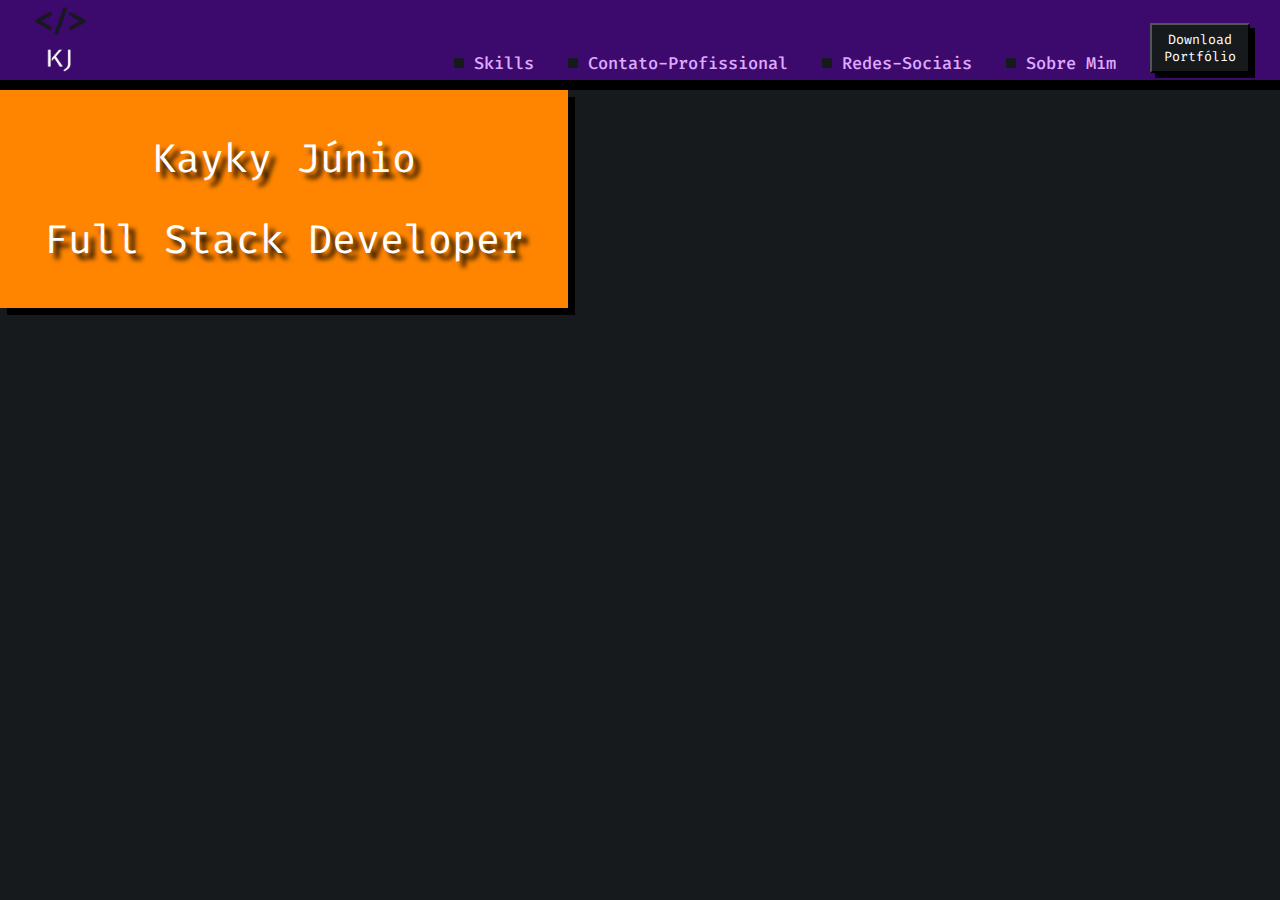
==== home.html @ 22f33441 "Organization of components" ====
<!DOCTYPE html>
<html lang="pt-BR">

<head>
    <meta charset="UTF-8" />
    <meta name="viewport" content="width=device-width, initial-scale=1.0" />

    <link rel="shortcut icon" href="" type="image/x-icon" />
    <link rel="preconnect" href="https://fonts.googleapis.com" />
    <!--Baixa a font que eu quero usar do google fonts-->
    <link rel="preconnect" href="https://fonts.gstatic.com" crossorigin />
    <link
        href="https://fonts.googleapis.com/css2?family=Fira+Code:wght@500&family=Poppins:ital,wght@1,200&family=Roboto+Serif:ital,opsz,wght@1,8..144,200&family=Roboto:ital,wght@1,100&display=swap"
        rel="stylesheet" />
    <link rel="stylesheet" href="css/reset.css" />
    <!--Sempre colocar o reset antes de outros links css-->
    <link rel="stylesheet" href="css/main1.css" />
    <link rel="stylesheet" href="css/components/title.css">
    <link rel="stylesheet" href="css/components/subtitle.css">
    <link rel="stylesheet" href="css/components/box.css">
    <link rel="stylesheet" href="css/components/button_donwload.css">
    <link rel="stylesheet" href="css/components/action.css">
    <link rel="stylesheet" href="css/components/header.css">
    <title>Portfólio - Dev Kayky Júnio</title>
</head>

<body>
    <header class="header">
        <img src="assets/imgs/gmail_profile_logo.png" class="Logo_header" alt="" />
        <nav>
            <a class="action" href="" lang="en">Skills</a>
            <a class="action" href="">Contato-Profissional</a>
            <a class="action" href="">Redes-Sociais</a>
            <a class="action" href="">Sobre Mim</a>
            <button class="button_download">Download Portfólio</button>
        </nav>
    </header>

    <div class="box">
        <h1 class="title">Kayky Júnio</h1>
        <h2 class="subtitle">Full Stack Developer</h2>
    </div>
</body>

</html>
---- css/main1.css ----
@charset "UTF-8";

body {
    background-color: #161a1d;
}
---- css/components/title.css ----
.title {
    font-family: "Fira Code", sans-serif;
    font-size: 40px;
    color: #FFFFFF;
    text-shadow: 6px 6px 5px #000;
}
---- css/components/subtitle.css ----
.subtitle {
    font-family: "Fira Code", sans-serif;
    font-size: 40px;
    color: #fff;
    text-shadow: 6px 6px 5px #000;
}
---- css/components/box.css ----
.box {
    display: inline-block;
    background-color: #ff8500;
    box-shadow: 7px 7px 0 #000;
    text-align: center;
   padding: 42px 44px;
}

.box .title { /* Box herda h1, herda seus filhos*/
    margin-bottom: 28px;
}
---- css/components/button_donwload.css ----
.button_download {
    display: inline-block;
    background-color:#161a1d;
    color: #FFFFFF;
    font-family: "Fira Code", sans-serif;
    margin-right: 30px;
    height: 50px;
    width: 100px;
    position: relative;
    bottom: 7px;
    box-shadow: 5px 5px 0px #000;
    transition: transform 200ms linear; /*cria uma transição de animação quando o mouse passa por cima atravez da transform*/
}

.button_download:hover {
    transform: scale(1.09); /* Muda o tamanho do botão quando o mouse passa por cima */
    
}
---- css/components/action.css ----
.action {
    display: inline-flex;
    color: #e0aaff;
    font-size: 17px;
    font-family: "Fira Code", sans-serif; /* Uma segunda familia de font pode ser carregada caso o navegador não tenha a primeira*/
    font-weight: 500; /* Peso da font */
    text-decoration: none; /* Tira o traço debaixo de uma font, site para decoration: mdn text decoration*/
    margin-right: 30px; /*Coloca um espaçamento de 30px entre os links do header*/
    align-items: center;
    transition: transform 100ms linear;
}

.action:hover {
    color: #FFFFFF;
    transform: scale(1.09);
}

.action::before { /*Pseudo-Elemento, elemento vazio criado no Css*, praticamente o quadradinho antes das palavras*/
    content: ""; /* Obrigatorio no Pseudo-elemento, pois o mesmo necessita de um conteudo*/
    background-color: #161a1d;
    height: 10px;
    width: 10px;
    margin-right: 10px;
}
---- css/components/header.css ----
.header {
    display: flex;
    background-color: #3c096c;
    border-bottom: 10px solid #000;
    justify-content: space-between;
    align-items: flex-end;
}

.Logo_header {
    height: 80px;
    width: 70px;
    margin-left: 25px;
}
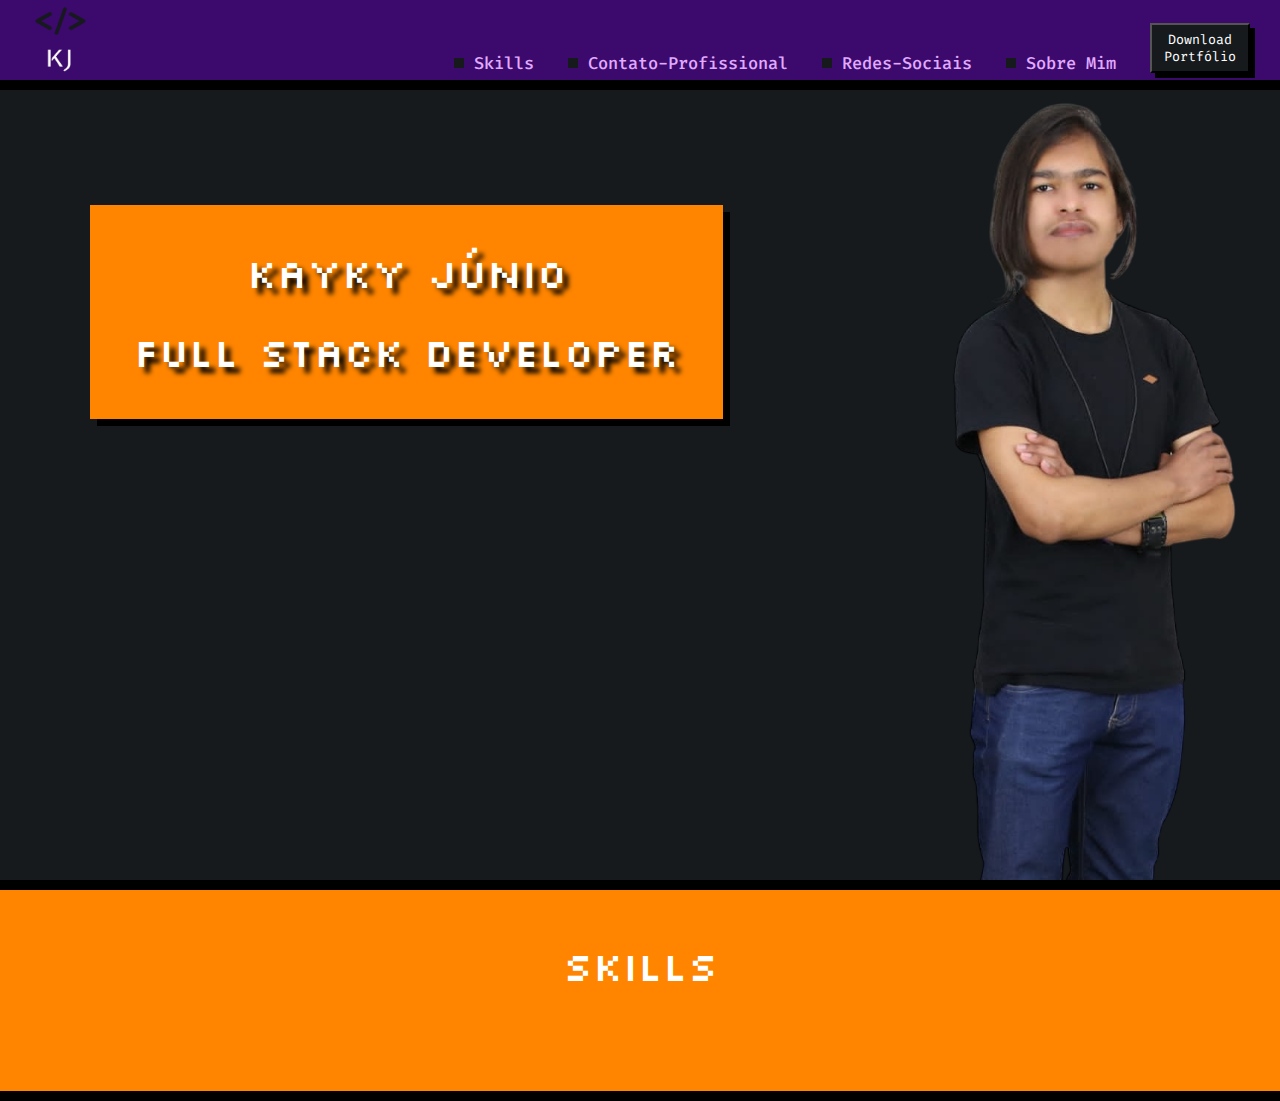
==== commit 6bc17888: "Create the section and changing the main font" ====
--- a/home.html
+++ b/home.html
@@ -6,21 +6,22 @@
     <meta name="viewport" content="width=device-width, initial-scale=1.0" />
 
     <link rel="shortcut icon" href="" type="image/x-icon" />
-    <link rel="preconnect" href="https://fonts.googleapis.com" />
-    <!--Baixa a font que eu quero usar do google fonts-->
-    <link rel="preconnect" href="https://fonts.gstatic.com" crossorigin />
+    <link rel="preconnect" href="https://fonts.googleapis.com">
+    <link rel="preconnect" href="https://fonts.gstatic.com" crossorigin>
     <link
-        href="https://fonts.googleapis.com/css2?family=Fira+Code:wght@500&family=Poppins:ital,wght@1,200&family=Roboto+Serif:ital,opsz,wght@1,8..144,200&family=Roboto:ital,wght@1,100&display=swap"
-        rel="stylesheet" />
+        href="https://fonts.googleapis.com/css2?family=Fira+Code:wght@300..700&family=Silkscreen:wght@400;700&display=swap"
+        rel="stylesheet">
     <link rel="stylesheet" href="css/reset.css" />
     <!--Sempre colocar o reset antes de outros links css-->
     <link rel="stylesheet" href="css/main1.css" />
+    <link rel="stylesheet" href="css/components/header.css">
+    <link rel="stylesheet" href="css/components/button_donwload.css">
     <link rel="stylesheet" href="css/components/title.css">
     <link rel="stylesheet" href="css/components/subtitle.css">
     <link rel="stylesheet" href="css/components/box.css">
-    <link rel="stylesheet" href="css/components/button_donwload.css">
     <link rel="stylesheet" href="css/components/action.css">
-    <link rel="stylesheet" href="css/components/header.css">
+    <link rel="stylesheet" href="css/components/banner.css">
+    <link rel="stylesheet" href="css/components/section.css">
     <title>Portfólio - Dev Kayky Júnio</title>
 </head>
 
@@ -36,10 +37,16 @@
         </nav>
     </header>
 
-    <div class="box">
-        <h1 class="title">Kayky Júnio</h1>
-        <h2 class="subtitle">Full Stack Developer</h2>
-    </div>
+    <section class="banner">
+        <div class="box">
+            <h1 class="title">Kayky Júnio</h1>
+            <h2 class="subtitle">Full Stack Developer</h2>
+        </div>
+    </section>
+
+    <section class="section">
+        <h2 class="title -second">Skills</h2>
+    </section>
 </body>
 
 </html>--- a/css/components/button_donwload.css
+++ b/css/components/button_donwload.css
@@ -14,5 +14,4 @@
 
 .button_download:hover {
     transform: scale(1.09); /* Muda o tamanho do botão quando o mouse passa por cima */
-    
 }--- a/css/components/title.css
+++ b/css/components/title.css
@@ -1,6 +1,12 @@
 .title {
-    font-family: "Fira Code", sans-serif;
+    font-family: "Silkscreen", sans-serif;
     font-size: 40px;
     color: #FFFFFF;
     text-shadow: 6px 6px 5px #000;
+}
+
+.title.-second{
+    color: #FFF;
+    text-shadow: none;
+    text-align: center;
 }--- a/css/components/subtitle.css
+++ b/css/components/subtitle.css
@@ -1,5 +1,5 @@
 .subtitle {
-    font-family: "Fira Code", sans-serif;
+    font-family: "Silkscreen", sans-serif;
     font-size: 40px;
     color: #fff;
     text-shadow: 6px 6px 5px #000;
--- a/css/components/banner.css
+++ b/css/components/banner.css
@@ -0,0 +1,15 @@
+.banner{
+    box-sizing: border-box;
+    background-image: url(../../assets/imgs/Eu-Photoroom.png);
+    height: 800px;
+    width: 1500px;
+    background-position: right top;
+    background-repeat: no-repeat;
+    border-bottom: 10px solid #000;
+    background-size: contain;
+}
+
+.banner .box{
+    margin-top: 115px;
+    margin-left: 90px;
+}--- a/css/components/section.css
+++ b/css/components/section.css
@@ -0,0 +1,6 @@
+.section{
+    background-color: #ff8500;
+    padding-top: 50px;
+    padding-bottom: 100px;
+    border-bottom: 10px solid #000;
+}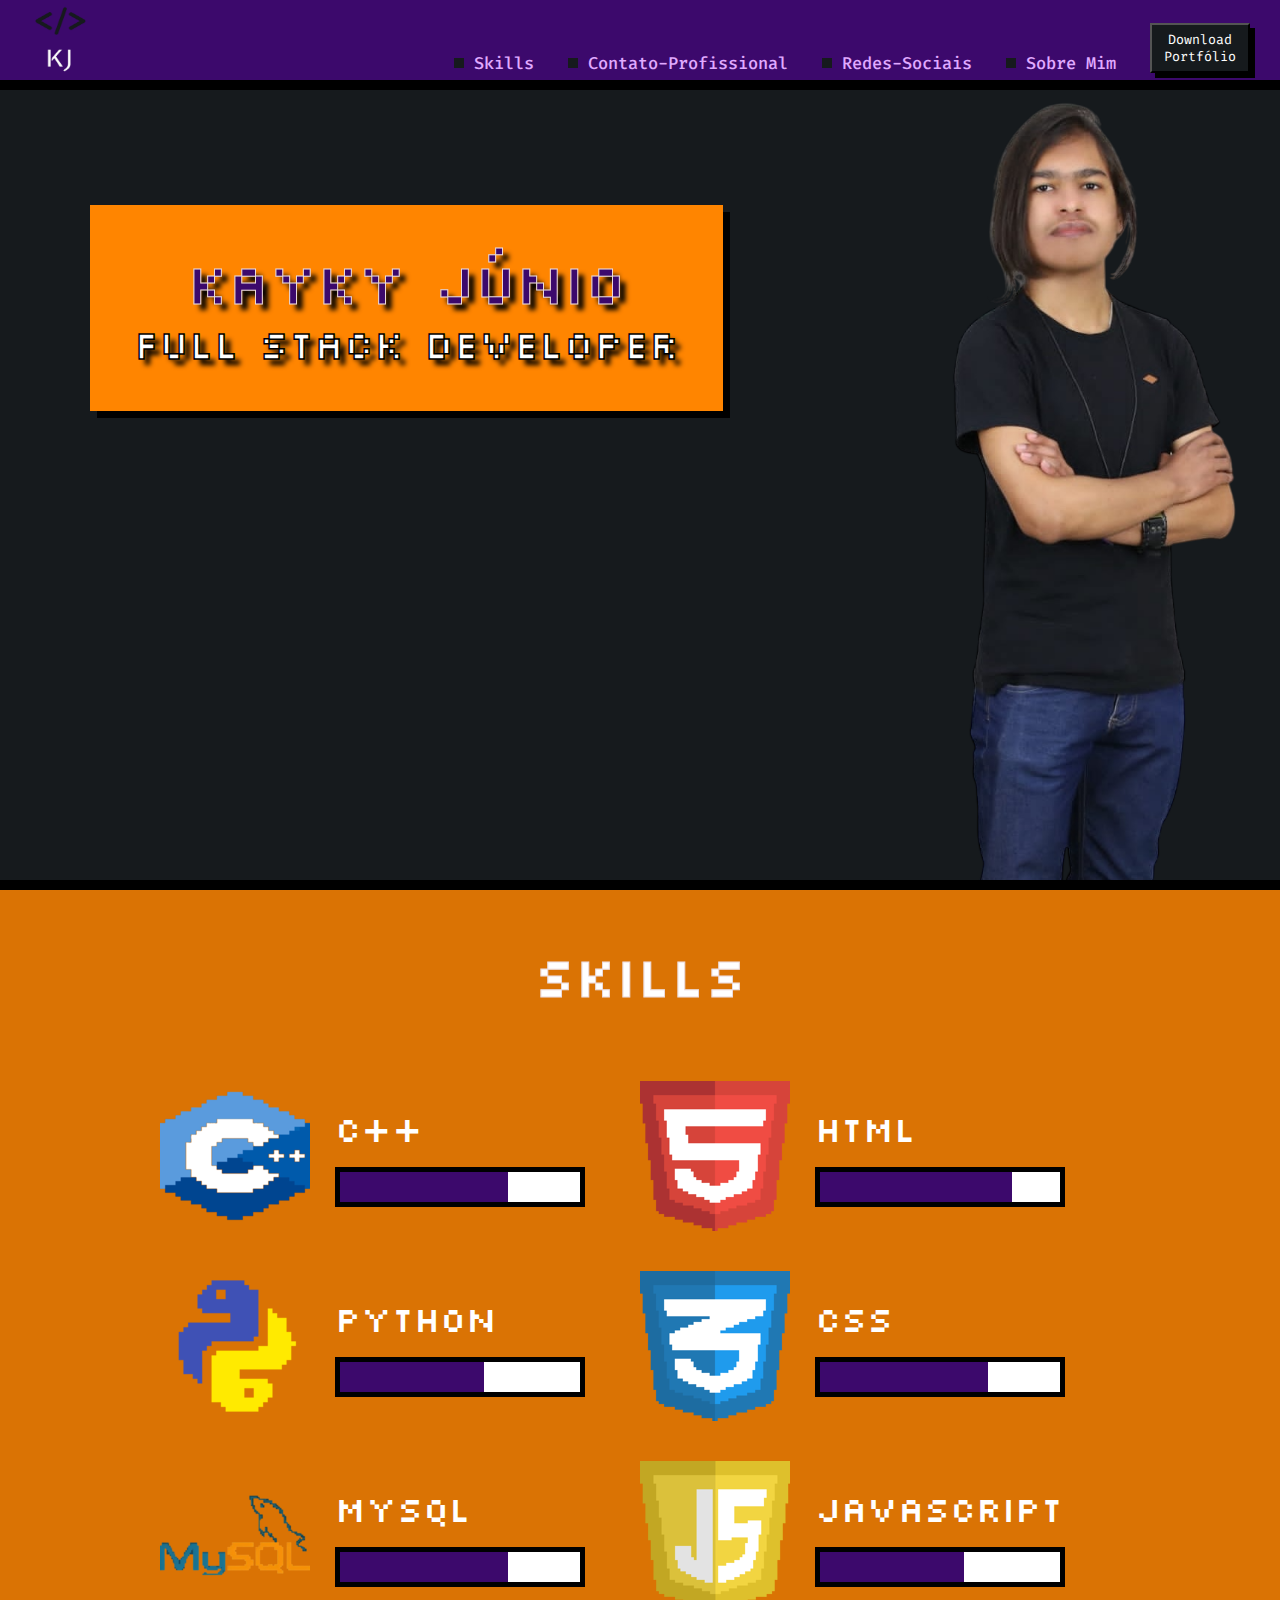
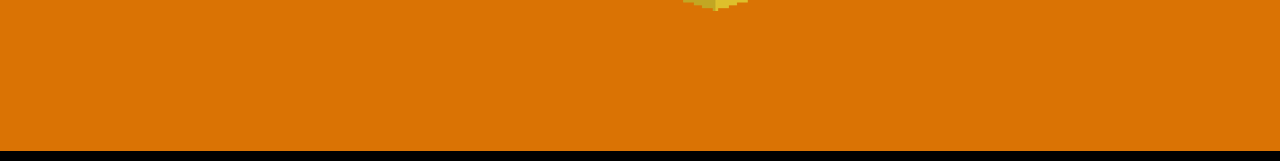
==== commit 76d28c06: "Creating the skills section: wrapper, progress-bar, icon, main-title and skill" ====
--- a/home.html
+++ b/home.html
@@ -16,13 +16,16 @@
     <link rel="stylesheet" href="css/main1.css" />
     <link rel="stylesheet" href="css/components/header.css">
     <link rel="stylesheet" href="css/components/button_donwload.css">
-    <link rel="stylesheet" href="css/components/title.css">
+    <link rel="stylesheet" href="css/components/main-title.css">
     <link rel="stylesheet" href="css/components/subtitle.css">
     <link rel="stylesheet" href="css/components/box.css">
     <link rel="stylesheet" href="css/components/action.css">
     <link rel="stylesheet" href="css/components/banner.css">
     <link rel="stylesheet" href="css/components/section.css">
-    <title>Portfólio - Dev Kayky Júnio</title>
+    <link rel="stylesheet" href="css/components/skill.css">
+    <link rel="stylesheet" href="css/components/progress-bar.css">
+    <link rel="stylesheet" href="css/components/wrapper-skill.css">
+    <title>Dev Kayky Júnio</title>
 </head>
 
 <body>
@@ -39,13 +42,63 @@
 
     <section class="banner">
         <div class="box">
-            <h1 class="title">Kayky Júnio</h1>
+            <h1 class="main-title">Kayky Júnio</h1>
             <h2 class="subtitle">Full Stack Developer</h2>
         </div>
     </section>
 
     <section class="section">
-        <h2 class="title -second">Skills</h2>
+        <h2 class="main-title -second">Skills</h2>
+
+        <div class="wrapper-skill">
+            <article class="skill">
+                <img class="icon" src="assets/imgs/c++-pixel-art.png" alt="">
+                <div class="right-side">
+                    <h3 class="title">C++</h3>
+                    <progress class="progress-bar" max="100" value="70">70%</progress>
+                </div>
+            </article>
+
+            <article class="skill">
+                <img class="icon" src="assets/imgs/html-pixel-art.png" alt="">
+                <div class="right-side">
+                    <h3 class="title">HTML</h3>
+                    <progress class="progress-bar" max="100" value="80">80%</progress>
+                </div>
+            </article>
+
+            <article class="skill">
+                <img class="icon" src="assets/imgs/python-pixel-art.png" alt="">
+                <div class="right-side">
+                    <h3 class="title">Python</h3>
+                    <progress class="progress-bar" max="100" value="60">60%</progress>
+                </div>
+            </article>            
+
+            <article class="skill">
+                <img class="icon" src="assets/imgs/css-pixel-art .png" alt="">
+                <div class="right-side">
+                    <h3 class="title">CSS</h3>
+                    <progress class="progress-bar" max="100" value="70">70%</progress>
+                </div>
+            </article>
+
+            <article class="skill">
+                <img class="icon" src="assets/imgs/mysql-pixel-art.png" alt="">
+                <div class="right-side">
+                    <h3 class="title">MySql</h3>
+                    <progress class="progress-bar" max="100" value="70">70%</progress>
+                </div>
+            </article>
+
+            <article class="skill">
+                <img class="icon" src="assets/imgs/javascript-pixel-art.png" alt="">
+                <div class="right-side">
+                    <h3 class="title">JavaScript</h3>
+                    <progress class="progress-bar" max="100" value="60">60%</progress>
+                </div>
+            </article>
+        </div>
     </section>
 </body>
 
--- a/css/components/main-title.css
+++ b/css/components/main-title.css
@@ -0,0 +1,13 @@
+.main-title {
+    font-family: "Silkscreen", sans-serif;
+    font-size: 55px;
+    color: #3c096c;
+    text-shadow: 6px 6px 5px #000;
+    -webkit-text-stroke: 1px #ebdada;
+}
+
+.main-title.-second{
+    color: #FFFFFF;
+    text-shadow: none;
+    text-align: center;
+}--- a/css/components/subtitle.css
+++ b/css/components/subtitle.css
@@ -3,4 +3,5 @@
     font-size: 40px;
     color: #fff;
     text-shadow: 6px 6px 5px #000;
+    -webkit-text-stroke: 1.5px black;
 }--- a/css/components/section.css
+++ b/css/components/section.css
@@ -1,6 +1,10 @@
 .section{
-    background-color: #ff8500;
+    background-color: #ff8400d7;
     padding-top: 50px;
     padding-bottom: 100px;
     border-bottom: 10px solid #000;
+}
+
+.section .main-title {
+    margin-bottom: 70px;
 }--- a/css/components/skill.css
+++ b/css/components/skill.css
@@ -0,0 +1,23 @@
+.skill {
+    display: flex;
+    align-items: center;
+    font-family: "Silkscreen", sans-serif;
+    font-size: 35px;
+    color: #FFFFFF;
+    margin-right: 50px;
+}
+
+.skill .icon {
+    margin-right: 25px;
+    width: 150px;
+}
+
+.skill .title {
+    margin-bottom: 16px;
+}
+
+.skill .right-side {
+    display: flex;
+    flex-direction: column;
+    justify-content: space-around;
+}--- a/css/components/progress-bar.css
+++ b/css/components/progress-bar.css
@@ -0,0 +1,15 @@
+.progress-bar {
+    background-color: #FFFFFF;
+    height: 40px;
+    border: 5px solid #000000;
+    font-size: 25px;
+    box-sizing: border-box;
+}
+
+.progress-bar.progress-bar::-webkit-progress-bar{
+    background-color: #FFFFFF;
+}
+
+.progress-bar.progress-bar::-webkit-progress-value {
+    background-color: #3c096c;
+}--- a/css/components/wrapper-skill.css
+++ b/css/components/wrapper-skill.css
@@ -0,0 +1,20 @@
+.wrapper-skill {
+    display: flex;
+    flex-wrap: wrap;
+    max-width: 960px;
+    margin-left: auto;
+    margin-right: auto;
+}
+
+.wrapper-skill .skill {
+    width: 430px;
+    margin-bottom: 40px;
+}
+
+.wrapper-skill .skill-space::nth-child(odd) {
+    margin-right: 100px;
+}
+
+.wrapper-skill .progress-bar .icon {
+    width: 320px;
+}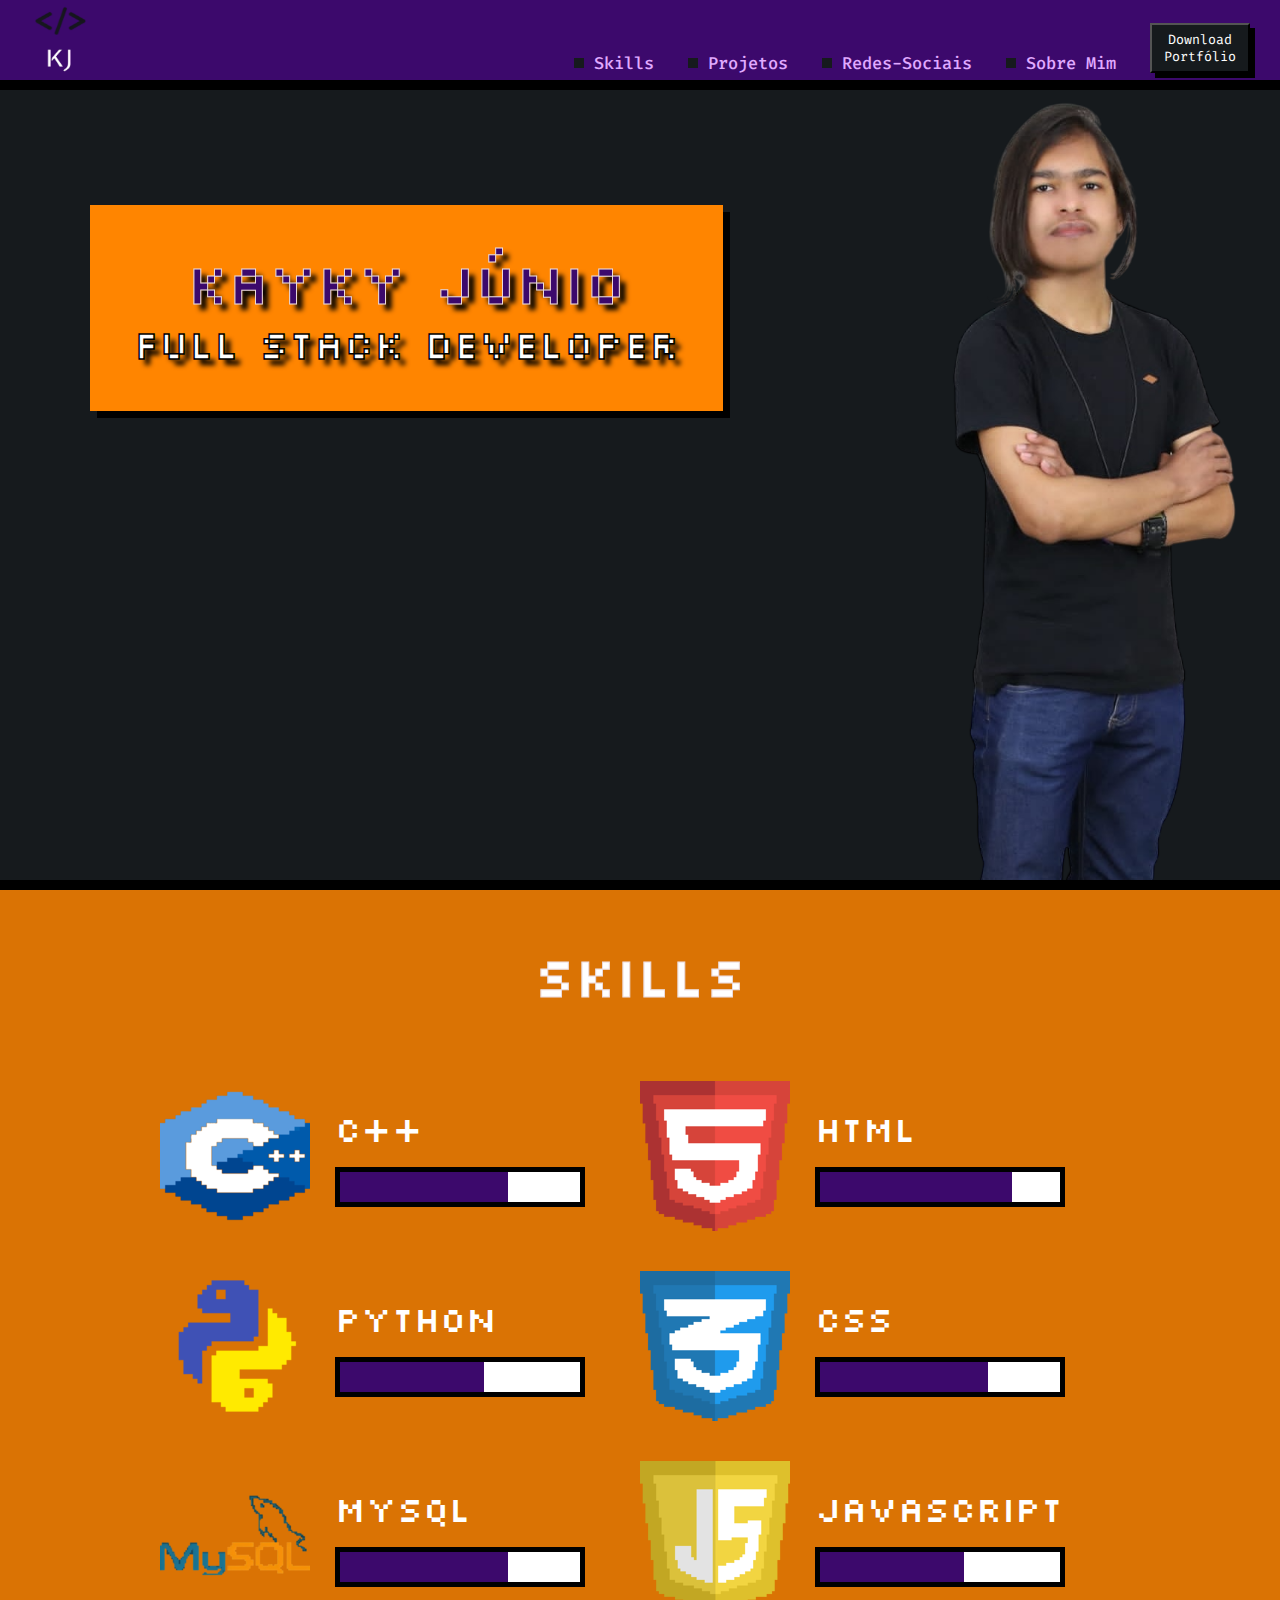
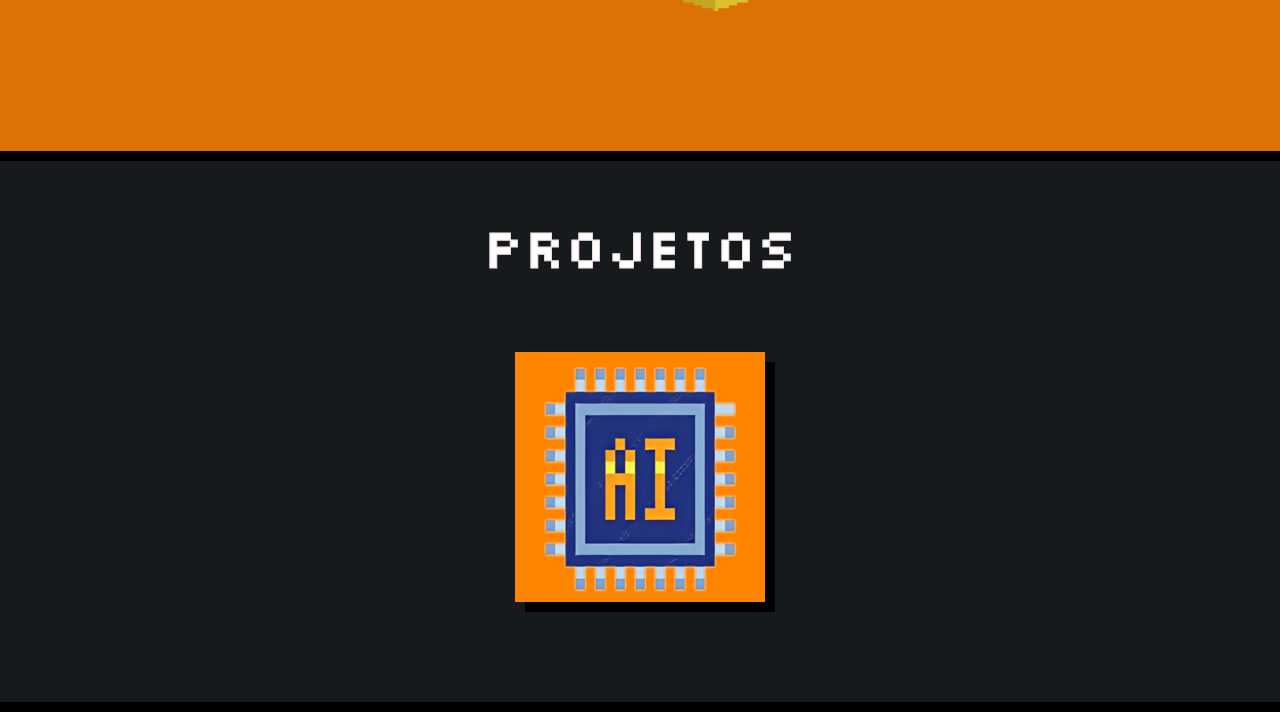
==== commit bd3152e2: "Creating project-section: wrapper-card and the card-project" ====
--- a/home.html
+++ b/home.html
@@ -4,6 +4,7 @@
 <head>
     <meta charset="UTF-8" />
     <meta name="viewport" content="width=device-width, initial-scale=1.0" />
+    <link rel="shortcut icon" href="assets/imgs/favicon.png" type="image/x-icon">
 
     <link rel="shortcut icon" href="" type="image/x-icon" />
     <link rel="preconnect" href="https://fonts.googleapis.com">
@@ -25,15 +26,17 @@
     <link rel="stylesheet" href="css/components/skill.css">
     <link rel="stylesheet" href="css/components/progress-bar.css">
     <link rel="stylesheet" href="css/components/wrapper-skill.css">
+    <link rel="stylesheet" href="css/components/card-project.css">
+    <link rel="stylesheet" href="css/components/wrapper-card.css">
     <title>Dev Kayky Júnio</title>
 </head>
 
 <body>
     <header class="header">
-        <img src="assets/imgs/gmail_profile_logo.png" class="Logo_header" alt="" />
+        <img src="assets/imgs/profile_logo.png" class="Logo_header" alt="" />
         <nav>
             <a class="action" href="" lang="en">Skills</a>
-            <a class="action" href="">Contato-Profissional</a>
+            <a class="action" href="">Projetos</a>
             <a class="action" href="">Redes-Sociais</a>
             <a class="action" href="">Sobre Mim</a>
             <button class="button_download">Download Portfólio</button>
@@ -73,7 +76,7 @@
                     <h3 class="title">Python</h3>
                     <progress class="progress-bar" max="100" value="60">60%</progress>
                 </div>
-            </article>            
+            </article>
 
             <article class="skill">
                 <img class="icon" src="assets/imgs/css-pixel-art .png" alt="">
@@ -100,6 +103,16 @@
             </article>
         </div>
     </section>
+
+    <section class="section -backgroundBlack">
+        <h2 class="main-title -second">Projetos</h2>
+
+        <div class="wrapper-card">
+            <figure class="card-project">
+                <img src="assets/imgs/AI-icon-pixel.png" alt="">
+            </figure>
+        </div>
+    </section>
 </body>
 
 </html>--- a/css/components/section.css
+++ b/css/components/section.css
@@ -2,9 +2,13 @@
     background-color: #ff8400d7;
     padding-top: 50px;
     padding-bottom: 100px;
-    border-bottom: 10px solid #000;
+    border-bottom: 10px solid #000000;
 }
 
 .section .main-title {
     margin-bottom: 70px;
+}
+
+.section.-backgroundBlack{
+    background-color: #161a1d;
 }--- a/css/components/wrapper-skill.css
+++ b/css/components/wrapper-skill.css
@@ -11,7 +11,7 @@
     margin-bottom: 40px;
 }
 
-.wrapper-skill .skill-space::nth-child(odd) {
+.wrapper-skill .skill-space:nth-child(odd) {
     margin-right: 100px;
 }
 
--- a/css/components/card-project.css
+++ b/css/components/card-project.css
@@ -0,0 +1,9 @@
+.card-project {
+    display: flex;
+    background-color: #ff8500;
+    width: 250px;
+    height: 250px;
+    justify-content: center;
+    align-items: center;
+    box-shadow: 10px 10px 0px #000000;
+}--- a/css/components/wrapper-card.css
+++ b/css/components/wrapper-card.css
@@ -0,0 +1,5 @@
+.wrapper-card {
+    display: flex;
+    justify-content: center;
+}
+
